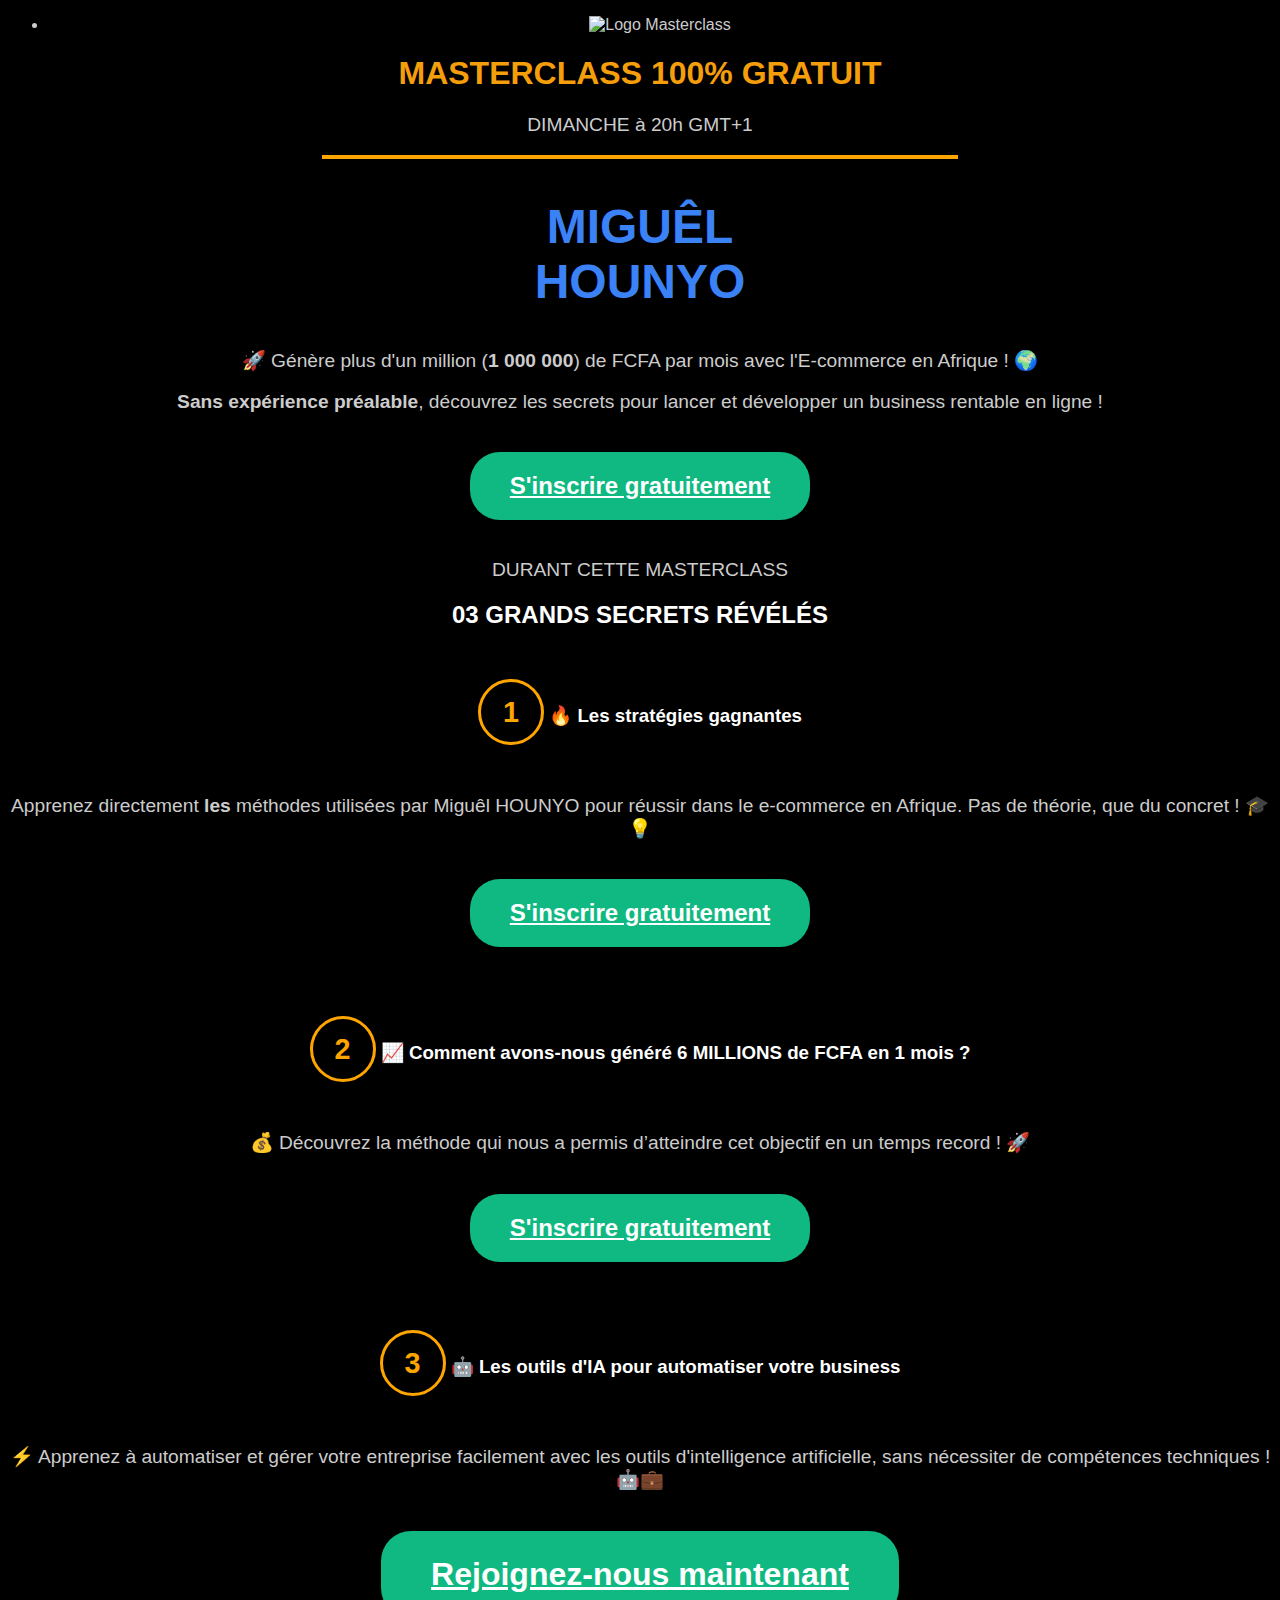
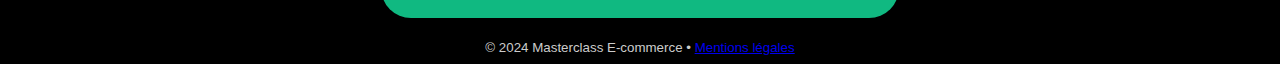
==== index.html @ 691d4fd5 "Add files via upload" ====
<!DOCTYPE html>
<html lang="fr">
<head>
    <meta charset="UTF-8">
    <meta name="viewport" content="width=device-width, initial-scale=1">
    <title>Masterclass E-commerce</title>
    <link rel="stylesheet" href="https://cdn.jsdelivr.net/npm/@picocss/pico@1/css/pico.min.css">
    <link rel="stylesheet" href="styles.css">
    <style>
        body {
            background-color: black;
            color: #CCCCCC;
            font-family: 'Poppins', sans-serif;
            text-align: center;
        }
        h1 {
            font-size: 2rem;
            color: #F59E0B;
        }
        h2, h3 {
            color: #FFFFFF;
        }
        .formateur {
            color: #3B82F6;
            font-size: 3rem;
            font-weight: bold;
            text-transform: uppercase;
            animation: fadeIn 1.5s ease-in-out;
        }
        .cta {
            background-color: #10B981;
            color: white;
            font-weight: bold;
            border-radius: 30px;
            padding: 20px 40px;
            display: inline-block;
            margin: 20px auto;
            font-size: 1.5rem;
            transition: background 0.3s, transform 0.3s;
            animation: bounce 1.5s infinite alternate;
        }
        .cta:hover {
            background-color: #059669;
            transform: scale(1.1);
        }
        .big-cta {
            font-size: 2rem;
            padding: 25px 50px;
        }
        .circle {
            display: inline-block;
            width: 60px;
            height: 60px;
            line-height: 60px;
            border-radius: 50%;
            text-align: center;
            font-weight: bold;
            font-size: 1.8rem;
            background-color: transparent;
            border: 3px solid orange;
            color: orange;
            margin: 30px auto;
        }
        hr {
            border: 2px solid orange;
            width: 50%;
            margin: 10px auto;
        }
        @keyframes fadeIn {
            from { opacity: 0; transform: translateY(-10px); }
            to { opacity: 1; transform: translateY(0); }
        }
        @keyframes bounce {
            from { transform: scale(1); }
            to { transform: scale(1.05); }
        }
    </style>
</head>
<body>
    <nav class="container-fluid">
        <ul>
            <li><img src="logo.png" alt="Logo Masterclass" width="120"></li>
        </ul>
    </nav>

    <main class="container">
        <h1>MASTERCLASS 100% GRATUIT</h1>
        <p>DIMANCHE à 20h GMT+1</p>
        <hr>
        <h2 class="formateur">MIGUÊL<br>HOUNYO</h2>
        <p>🚀 Génère plus d'un million (<b>1 000 000</b>) de FCFA par mois avec l'E-commerce en Afrique ! 🌍</p>
        <p><b>Sans expérience préalable</b>, découvrez les secrets pour lancer et développer un business rentable en ligne !</p>
        
        <a href="inscription.html" class="cta">S'inscrire gratuitement</a>

        <p>DURANT CETTE MASTERCLASS</p>
        <h2>03 GRANDS SECRETS RÉVÉLÉS</h2>

        <h3><span class="circle">1</span> 🔥 Les stratégies gagnantes</h3>
        <p>Apprenez directement <b>les</b> méthodes utilisées par Miguêl HOUNYO pour réussir dans le e-commerce en Afrique. Pas de théorie, que du concret ! 🎓💡</p>
        <a href="inscription.html" class="cta">S'inscrire gratuitement</a>

        <h3><span class="circle">2</span> 📈 Comment avons-nous généré 6 MILLIONS de FCFA en 1 mois ?</h3>
        <p>💰 Découvrez la méthode qui nous a permis d’atteindre cet objectif en un temps record ! 🚀</p>
        <a href="inscription.html" class="cta">S'inscrire gratuitement</a>

        <h3><span class="circle">3</span> 🤖 Les outils d'IA pour automatiser votre business</h3>
        <p>⚡ Apprenez à automatiser et gérer votre entreprise facilement avec les outils d'intelligence artificielle, sans nécessiter de compétences techniques ! 🤖💼</p>
        <a href="inscription.html" class="cta big-cta">Rejoignez-nous maintenant</a>
    </main>

    <footer class="container">
        <small>© 2024 Masterclass E-commerce • <a href="#">Mentions légales</a></small>
    </footer>
</body>
</html>
---- styles.css ----
body {
    background-color: black;
    color: #CCCCCC;
    font-family: 'Poppins', sans-serif;
    text-align: center;
}

h1 {
    color: #F59E0B;
    font-size: 2.5rem;
}

h2, h3 {
    color: #FFFFFF;
}

.orange {
    color: #F59E0B;
}

p {
    color: #CCCCCC;
    font-size: 1.2rem;
}

input {
    background-color: transparent;
    border: 3px solid #F59E0B;
    padding: 15px;
    font-size: 1.2rem;
    color: white;
    border-radius: 8px;
    width: 80%;
    display: block;
    margin: 10px auto;
    font-weight: bold;
}

.cta {
    background-color: #10B981;
    color: white;
    font-weight: bold;
    border-radius: 30px;
    padding: 20px 40px;
    display: inline-block;
    margin: 20px auto;
    font-size: 1.5rem;
    transition: background 0.3s, transform 0.3s;
    animation: bounce 1.5s infinite alternate;
}

.cta:hover {
    background-color: #059669;
    transform: scale(1.1);
}

.icon-container {
    font-size: 5rem;
    color: #10B981;
    animation: pulse 1.5s infinite alternate;
}

.circle {
    display: inline-block;
    width: 60px;
    height: 60px;
    line-height: 60px;
    border-radius: 50%;
    text-align: center;
    font-weight: bold;
    font-size: 1.8rem;
    background-color: transparent;
    border: 3px solid orange;
    color: orange;
    margin: 30px auto;
}

@keyframes bounce {
    from { transform: scale(1); }
    to { transform: scale(1.05); }
}

@keyframes pulse {
    from { transform: scale(1); }
    to { transform: scale(1.2); }
}
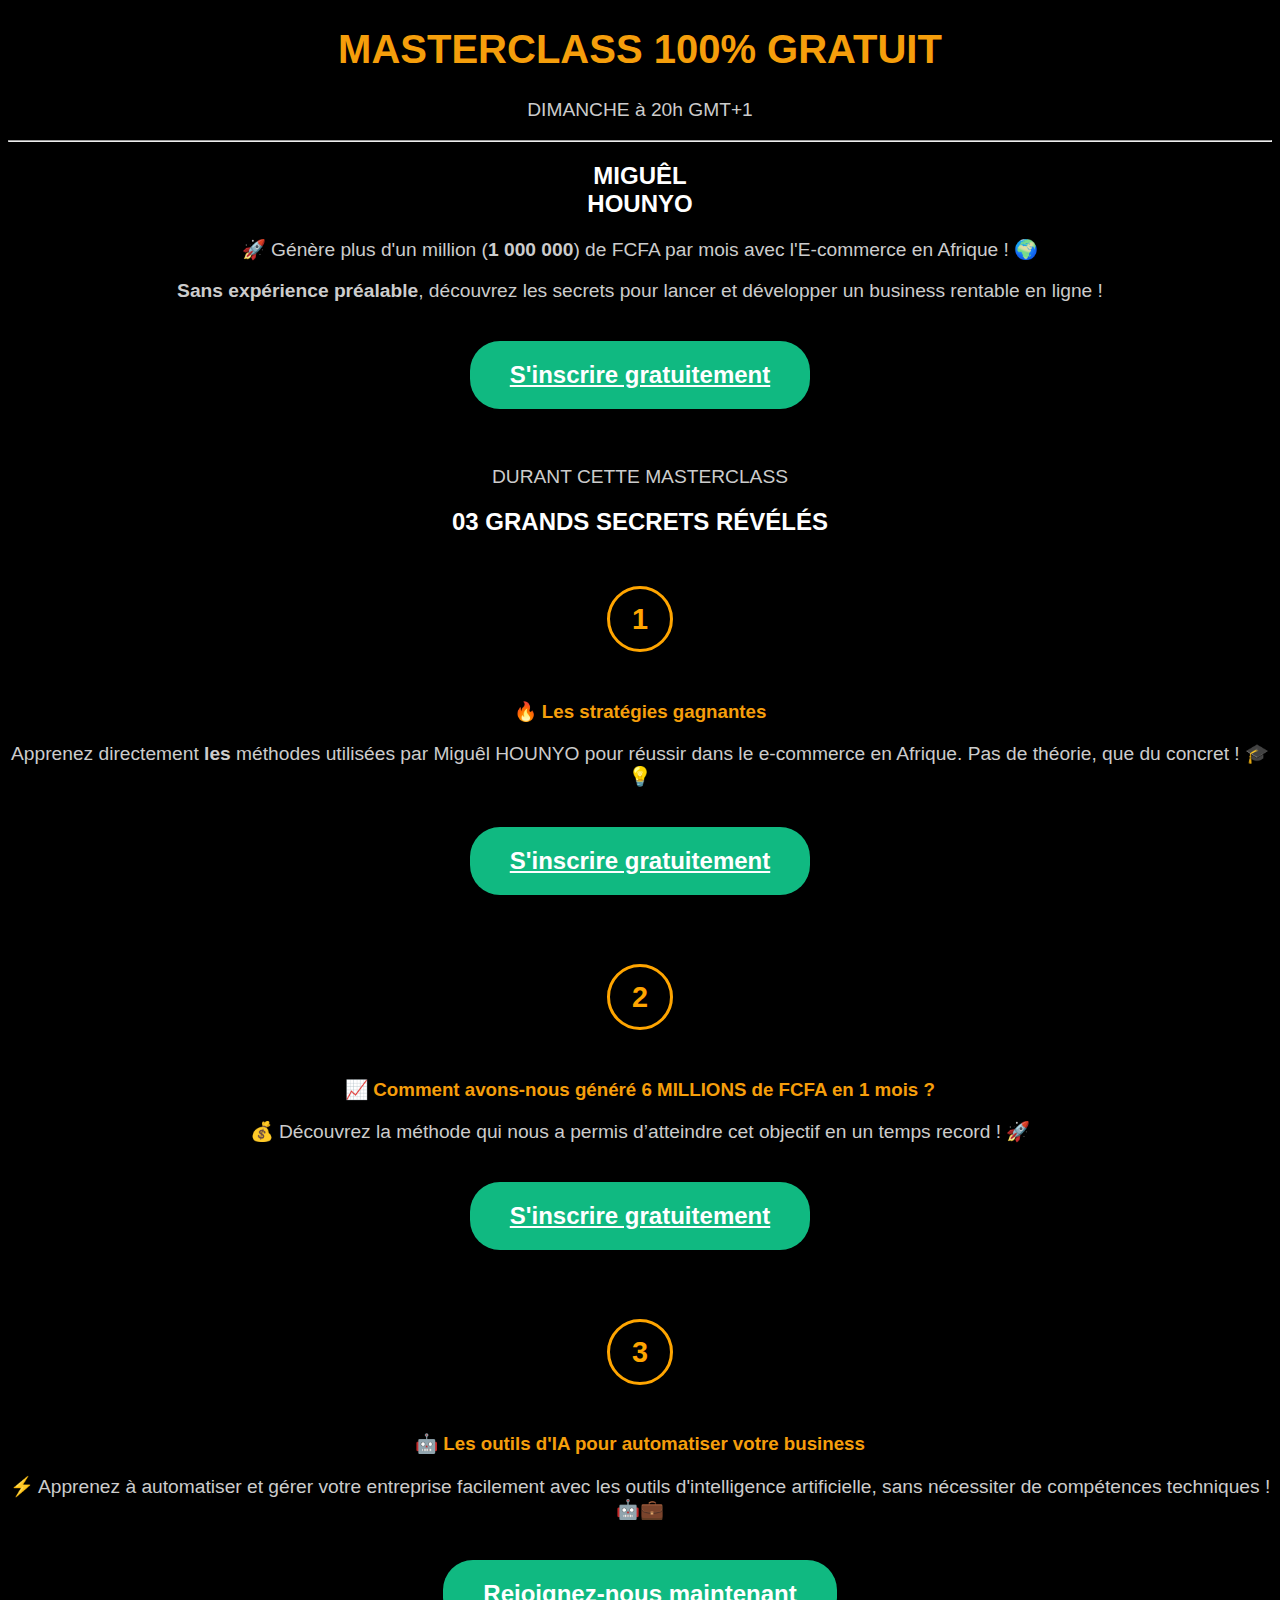
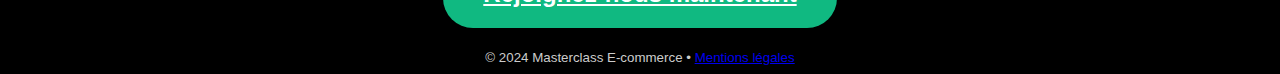
==== commit b65615e0: "Update index.html" ====
--- a/index.html
+++ b/index.html
@@ -4,85 +4,9 @@
     <meta charset="UTF-8">
     <meta name="viewport" content="width=device-width, initial-scale=1">
     <title>Masterclass E-commerce</title>
-    <link rel="stylesheet" href="https://cdn.jsdelivr.net/npm/@picocss/pico@1/css/pico.min.css">
     <link rel="stylesheet" href="styles.css">
-    <style>
-        body {
-            background-color: black;
-            color: #CCCCCC;
-            font-family: 'Poppins', sans-serif;
-            text-align: center;
-        }
-        h1 {
-            font-size: 2rem;
-            color: #F59E0B;
-        }
-        h2, h3 {
-            color: #FFFFFF;
-        }
-        .formateur {
-            color: #3B82F6;
-            font-size: 3rem;
-            font-weight: bold;
-            text-transform: uppercase;
-            animation: fadeIn 1.5s ease-in-out;
-        }
-        .cta {
-            background-color: #10B981;
-            color: white;
-            font-weight: bold;
-            border-radius: 30px;
-            padding: 20px 40px;
-            display: inline-block;
-            margin: 20px auto;
-            font-size: 1.5rem;
-            transition: background 0.3s, transform 0.3s;
-            animation: bounce 1.5s infinite alternate;
-        }
-        .cta:hover {
-            background-color: #059669;
-            transform: scale(1.1);
-        }
-        .big-cta {
-            font-size: 2rem;
-            padding: 25px 50px;
-        }
-        .circle {
-            display: inline-block;
-            width: 60px;
-            height: 60px;
-            line-height: 60px;
-            border-radius: 50%;
-            text-align: center;
-            font-weight: bold;
-            font-size: 1.8rem;
-            background-color: transparent;
-            border: 3px solid orange;
-            color: orange;
-            margin: 30px auto;
-        }
-        hr {
-            border: 2px solid orange;
-            width: 50%;
-            margin: 10px auto;
-        }
-        @keyframes fadeIn {
-            from { opacity: 0; transform: translateY(-10px); }
-            to { opacity: 1; transform: translateY(0); }
-        }
-        @keyframes bounce {
-            from { transform: scale(1); }
-            to { transform: scale(1.05); }
-        }
-    </style>
 </head>
 <body>
-    <nav class="container-fluid">
-        <ul>
-            <li><img src="logo.png" alt="Logo Masterclass" width="120"></li>
-        </ul>
-    </nav>
-
     <main class="container">
         <h1>MASTERCLASS 100% GRATUIT</h1>
         <p>DIMANCHE à 20h GMT+1</p>
@@ -93,18 +17,23 @@
         
         <a href="inscription.html" class="cta">S'inscrire gratuitement</a>
 
+        <br><br>
+
         <p>DURANT CETTE MASTERCLASS</p>
         <h2>03 GRANDS SECRETS RÉVÉLÉS</h2>
 
-        <h3><span class="circle">1</span> 🔥 Les stratégies gagnantes</h3>
+        <h3><span class="circle">1</span></h3>
+        <h3 class="orange">🔥 Les stratégies gagnantes</h3>
         <p>Apprenez directement <b>les</b> méthodes utilisées par Miguêl HOUNYO pour réussir dans le e-commerce en Afrique. Pas de théorie, que du concret ! 🎓💡</p>
         <a href="inscription.html" class="cta">S'inscrire gratuitement</a>
 
-        <h3><span class="circle">2</span> 📈 Comment avons-nous généré 6 MILLIONS de FCFA en 1 mois ?</h3>
+        <h3><span class="circle">2</span></h3>
+        <h3 class="orange">📈 Comment avons-nous généré 6 MILLIONS de FCFA en 1 mois ?</h3>
         <p>💰 Découvrez la méthode qui nous a permis d’atteindre cet objectif en un temps record ! 🚀</p>
         <a href="inscription.html" class="cta">S'inscrire gratuitement</a>
 
-        <h3><span class="circle">3</span> 🤖 Les outils d'IA pour automatiser votre business</h3>
+        <h3><span class="circle">3</span></h3>
+        <h3 class="orange">🤖 Les outils d'IA pour automatiser votre business</h3>
         <p>⚡ Apprenez à automatiser et gérer votre entreprise facilement avec les outils d'intelligence artificielle, sans nécessiter de compétences techniques ! 🤖💼</p>
         <a href="inscription.html" class="cta big-cta">Rejoignez-nous maintenant</a>
     </main>
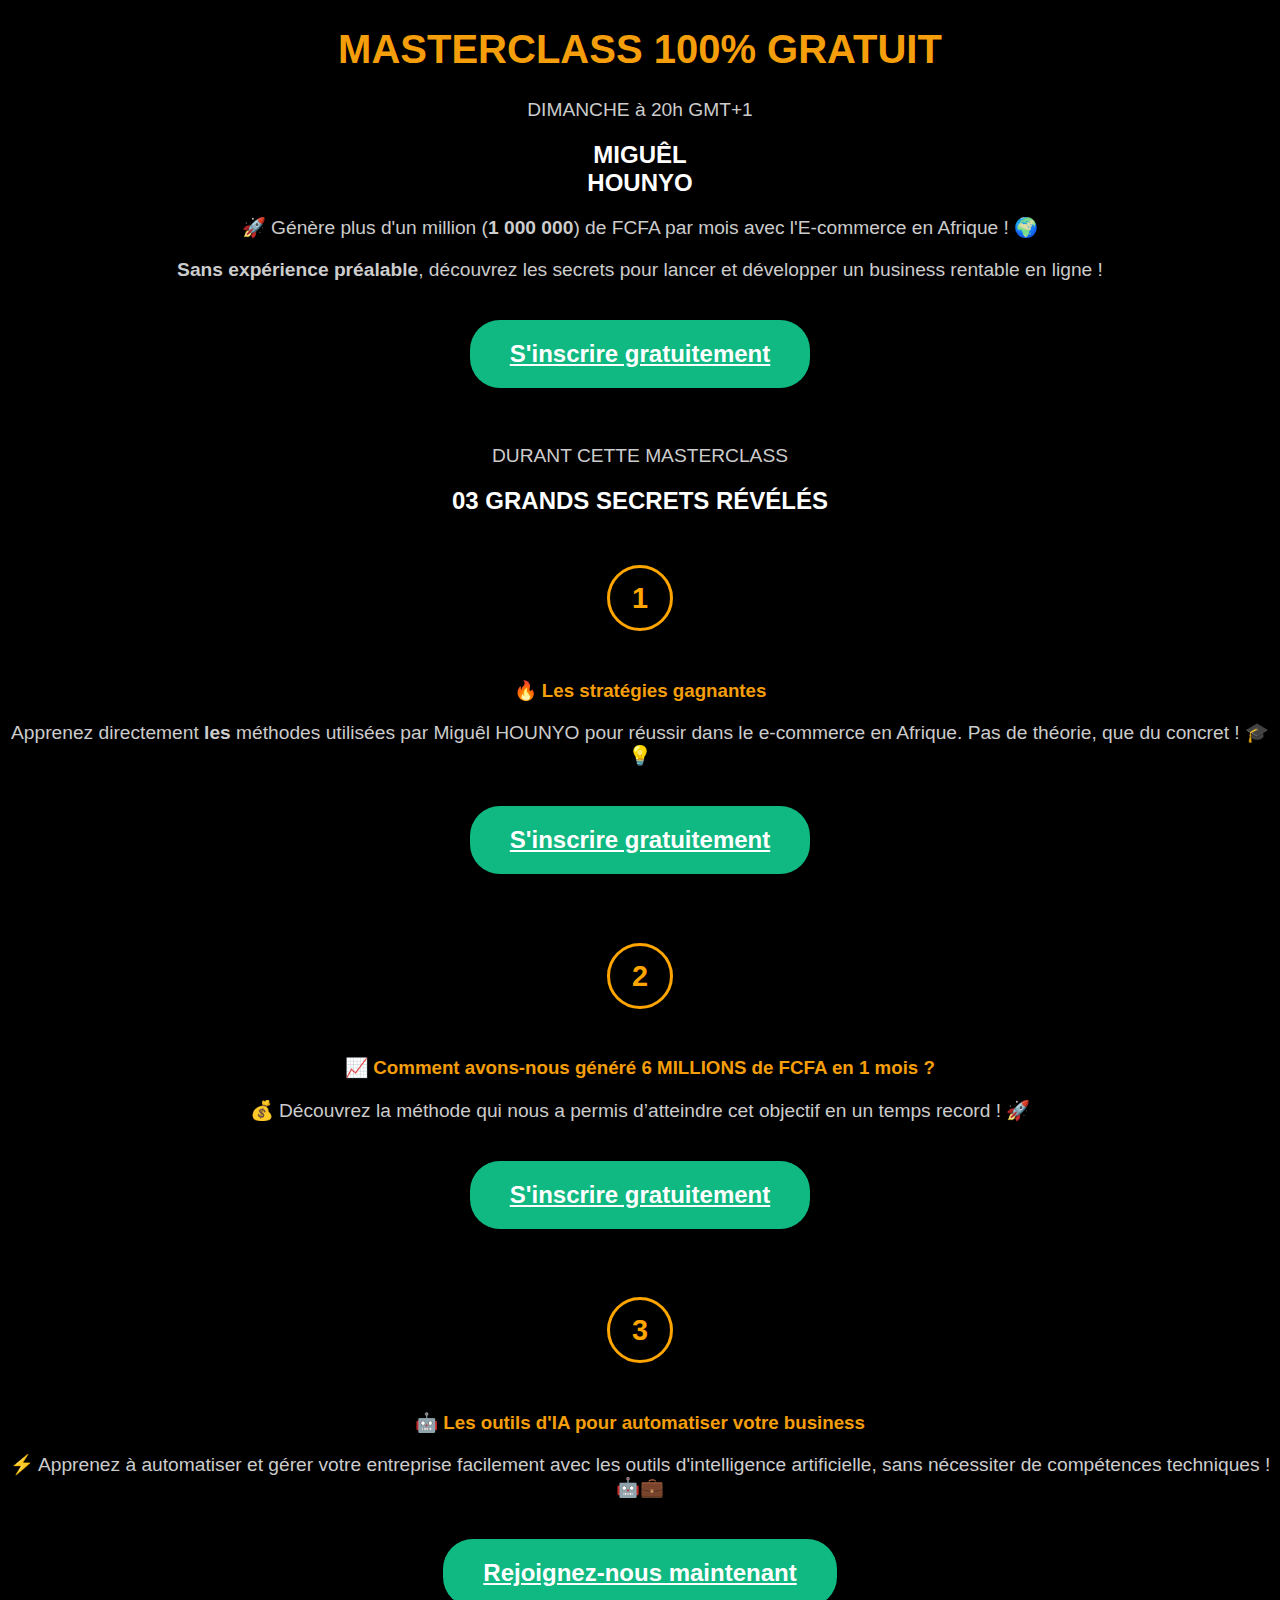
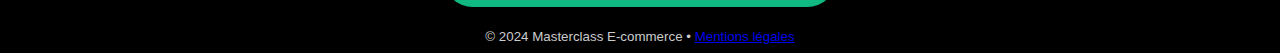
==== commit c2112478: "Update index.html" ====
--- a/index.html
+++ b/index.html
@@ -10,7 +10,8 @@
     <main class="container">
         <h1>MASTERCLASS 100% GRATUIT</h1>
         <p>DIMANCHE à 20h GMT+1</p>
-        <hr>
+        <div class="orange-line"></div>
+
         <h2 class="formateur">MIGUÊL<br>HOUNYO</h2>
         <p>🚀 Génère plus d'un million (<b>1 000 000</b>) de FCFA par mois avec l'E-commerce en Afrique ! 🌍</p>
         <p><b>Sans expérience préalable</b>, découvrez les secrets pour lancer et développer un business rentable en ligne !</p>
--- a/styles.css
+++ b/styles.css
@@ -1,4 +1,4 @@
-  body {
+body {
     background-color: black;
     color: #CCCCCC;
     font-family: 'Poppins', sans-serif;
